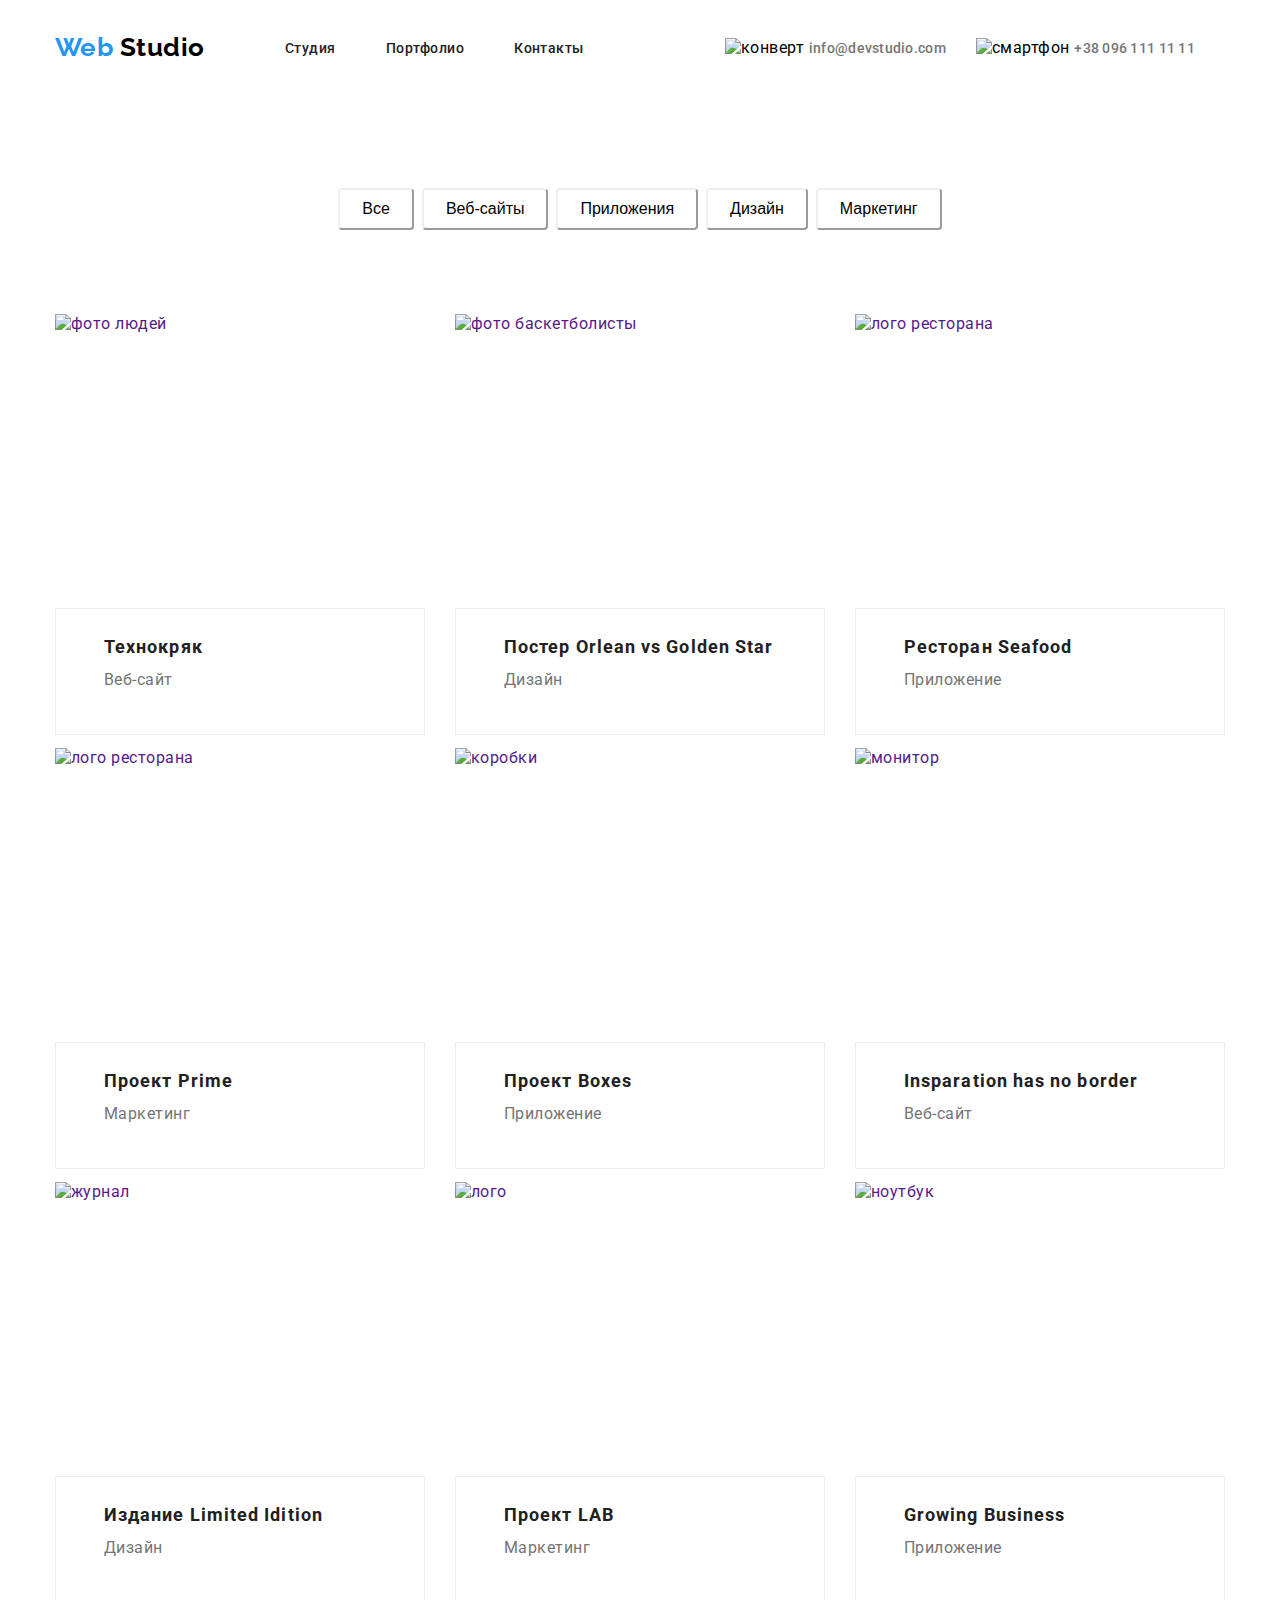
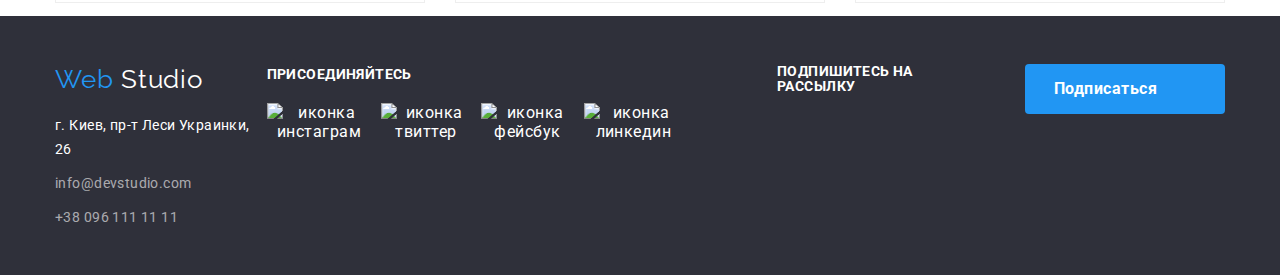
==== portfolio.html @ 6e3b0da5 "Добавлен img и линейный градиент в HERO" ====
<!DOCTYPE html>
<html lang="ru">
<head>
    <meta charset="UTF-8">
    <meta name="viewport" content="width=device-width, initial-scale=1.0">
    <title>WebStudio</title>
    <link rel="stylesheet" href="./CSS/normilize.css">
    <link rel="stylesheet" href="./CSS/style.css">
    <link href="https://fonts.googleapis.com/css2?family=Raleway:wght@700&family=Roboto:wght@400;500;700&display=swap" rel="stylesheet">
</head>
<body>

    <!--Шапка сайтa--> 
    <header class="header">
        <div class="container">
        <nav class="navigation">
            <a class="logo" href="index.html"  lang="en"><span class="logo-accent"> Web </span> Studio</a>
        <ul class="menu-nav">
            <li class="menu-nav-item"><a href="index.html" class="link">Студия</a></li>
            <li class="menu-nav-item"><a href="./portfolio.html" class="link">Портфолио</a></li>
            <li class="menu-nav-item"><a href="" class="link">Контакты</a></li>
        </ul>
        </nav>
        <div class="header-utilus">
       <ul class="auth-nav">
       <li><img src="./images/shapka/envelope.svg" alt="конверт">
           <a class="auth-nav-item"   href="mailto:info@devstudio.com" >info@devstudio.com</a>
        </li>
       <li><img src="./images/shapka/smartphone.svg" alt="смартфон">
           <a class="auth-nav-item" href="tel:+380961111111">+38 096 111 11 11</a>
        </li>
    </ul>
</div>
    </div>
    </header>

         <main>
    <!-- Портфолио -->
    
     <section> 
        <div class="container"> 
        <h1 hidden>Примеры работ</h1>
             <ul class="filter-list">
             <li class="filter-list-item"><button type="button" class="modal-btn">Все</button></li>
             <li class="filter-list-item"><button type="button" class="modal-btn">Веб-сайты</button></li>
             <li class="filter-list-item"><button type="button" class="modal-btn">Приложения</button></li>
             <li class="filter-list-item"><button type="button" class="modal-btn">Дизайн</button></li>
             <li class="filter-list-item"><button type="button" class="modal-btn">Маркетинг</button></li>
         </ul>
         </div>
    
     <div class="container">
                          <ul class="works-list">
                     <li class="works-item">
             <a class="works-link link" href="">
               <img class="works-img" 
               src="./images/projects/project_technokryak.jpg" 
               alt="фото людей" width="370" height="294">
               <!-- <a href="" aria-label="Ссылка на Технокряк">Технокряк</a> -->
               <div class="works-content"> 
               <h2 class="title">Технокряк</h2>
               <p class="text">Веб-сайт</p></div>
               <p class="portfolio-item-description" hidden> Технокряк это современная площадка распространения коронавируса. 
                   Компании используют эту платформу для цифрового шпионажа 
                   и атак на защищённые сервера конкурентов</p>
                </a>
           
           </li>
        
        <li class="works-item">
                <a class="works-link link" href="">
               <img class="works-img"  src="./images/projects/project_poster_neworlean.jpg" 
               alt="фото баскетболисты" width="370" height="294">
               <div class="works-content"> 
               <h2 class="title">Постер <span lang="en">Orlean vs Golden Star</span> </h2>
               <p class="text">Дизайн</p></div>
               <p class="portfolio-item-description" hidden>Lorem ipsum dolor sit, amet consectetur adipisicing elit. 
                   Quia laudantium ducimus aut adipisci, id explicabo quidem quod 
                   pariatur aperiam suscipit nostrum officia quis delectus recusandae, 
                   maiores laborum minima esse exercitationem.</p>
                </a>
         
            </li>
      
        
           <li class="works-item">
            <a class="works-link link" href="">
               <img class="works-img"  src="./images/projects/project_restourant_seafood.jpg" 
               alt="лого ресторана" width="370" height="294" >
               <div class="works-content"> 
               <h2 class="title">Ресторан <span lang="en">Seafood</span></h2>
               <p class="text">Приложение</p></div>
               <p class="portfolio-item-description" hidden>Lorem ipsum dolor sit, amet consectetur adipisicing elit. 
                Quia laudantium ducimus aut adipisci, id explicabo quidem quod 
                pariatur aperiam suscipit nostrum officia quis delectus recusandae, 
                maiores laborum minima esse exercitationem.</p>
            </a>
           </li>
        
           <li class="works-item">
            <a class="works-link link" href="">
                <img class="works-img"  src="./images/projects/project_prime.jpg" 
                alt="лого ресторана" width="370" height="294" >
                <div class="works-content"> 
                <h2 class="title">Проект <span lang="en">Prime</span> </h2>
                <p class="text">Маркетинг</p></div>
                <p class="portfolio-item-description" hidden>Lorem ipsum dolor sit, amet consectetur adipisicing elit. 
                    Quia laudantium ducimus aut adipisci, id explicabo quidem quod 
                    pariatur aperiam suscipit nostrum officia quis delectus recusandae, 
                    maiores laborum minima esse exercitationem.</p>
                </a>
           </li>
        
           <li class="works-item">
            <a class="works-link link" href="">
                <img class="works-img"  src="./images/projects/project_boxes.jpg" 
                alt="коробки" width="370" height="294" >
                <div class="works-content"> 
                <h2 class="title">Проект <span lang="en">Boxes</span></h2>
                <p class="text">Приложение</p></div>
                <p class="portfolio-item-description" hidden>Lorem ipsum dolor sit, amet consectetur adipisicing elit. 
                    Quia laudantium ducimus aut adipisci, id explicabo quidem quod 
                    pariatur aperiam suscipit nostrum officia quis delectus recusandae, 
                    maiores laborum minima esse exercitationem.</p>
                </a>
           </li>
       
           <li class="works-item">
            <a class="works-link link" href="">
                <img class="works-img" src="./images/projects/project_website_inspiration.jpg"
                 alt="монитор" width="370" height="294" >
                 <div class="works-content"> 
                <h2 class="title"> <span lang="en">Insparation has no border</span></h2>
                <p class="text">Веб-сайт</p></div>
                <p hidden>Lorem ipsum dolor sit, amet consectetur adipisicing elit. 
                    Quia laudantium ducimus aut adipisci, id explicabo quidem quod 
                    pariatur aperiam suscipit nostrum officia quis delectus recusandae, 
                    maiores laborum minima esse exercitationem.</p>
                </a>
           </li>
        
           <li class="works-item">
            <a class="works-link link" href="">
                <img class="works-img"  src="./images/projects/project_limited_edition.jpg" 
                alt="журнал" width="370" height="294" >
                <div class="works-content"> 
                <h2 class="title">Издание <span lang="en">Limited Idition</span></h2>
                <p class="text">Дизайн</p></div>
                <p class="portfolio-item-description" hidden>Lorem ipsum dolor sit, amet consectetur adipisicing elit. 
                    Quia laudantium ducimus aut adipisci, id explicabo quidem quod 
                    pariatur aperiam suscipit nostrum officia quis delectus recusandae, 
                    maiores laborum minima esse exercitationem.</p>
                </a>
           </li>
       
                   <li class="works-item"> 
            <a class="works-link link" href="">
            <img class="works-img" src="./images/projects/project_lab.jpg" 
            alt="лого" width="370" height="294" >
            <div class="works-content"> 
            <h2 class="title">Проект <span lang="en">LAB</span></h2>
            <p class="text">Маркетинг</p></div>
            <p class="portfolio-item-description" hidden>Lorem ipsum dolor sit, amet consectetur adipisicing elit. 
                Quia laudantium ducimus aut adipisci, id explicabo quidem quod 
                pariatur aperiam suscipit nostrum officia quis delectus recusandae, 
                maiores laborum minima esse exercitationem.</p>
            </a>
           </li>
        
           <li class="works-item">
            <a class="works-link link"  href="">
            <img class="works-img" src="./images/projects/project_growing_business.jpg" 
            alt="ноутбук" width="370" height="294" >
            <div class="works-content"> 
            <h2 class="title"> <span lang="en">Growing Business</span></h2>
            <p class="text">Приложение</p></div>
            <p class="portfolio-item-description" hidden>Lorem ipsum dolor sit, amet consectetur adipisicing elit. 
                Quia laudantium ducimus aut adipisci, id explicabo quidem quod 
                pariatur aperiam suscipit nostrum officia quis delectus recusandae, 
                maiores laborum minima esse exercitationem.</p>
                </a>
           </li>
        
        </ul> 
    </div>


</section>
        </main>
 <!-- Футер -->
 <footer class="footer">
    <div class="page-footer">
          <div class="container"> 
            <div class="address">
                <div class="logo-footer-address">
       <a class="logo-footer" href="index.html"  lang="en">
             <span class="logo-accent"> Web </span> <span class="logo-footer"></span>Studio</a>   </div>
                       
                 <address class="address-footer">
                     <ul class="contacts-list">
                         <li class="adress-footer-item"><a class="contacts-text" 
                             href="https://goo.gl/maps/NEmziegQe75sra5r5">г. Киев, пр-т Леси Украинки, 26</a> </li>
                         <li><a class="contacts-list-item" href="mailto:info@devstudio.com">info@devstudio.com</a></li>
                         <li><a class="contacts-list-item" href="tel:+380961111111">+38 096 111 11 11</a></li>
                     </ul>
                 </address>
               
             </div>
             <div class="social">
                
                 <b class="title-social-footer">ПРИСОЕДИНЯЙТЕСЬ</b>
            
              <ul class="social-footer-links-list">
                 <li class="social-footer-links-item">
                     <img src="./images/social/instagram1.svg" alt="иконка инстаграм" width="20" height="20">
                 <a class="social-links-item-link" href="" aria-label="Ссылка на инстаграм"></a>
             </li>
                 <li class="social-footer-links-item">
                 <img src="./images/social/twitter1.svg" alt="иконка твиттер" width="20" height="20">
                 <a class="social-links-item-link" href="" aria-label="Ссылка на твиттер"></a>
             </li>
                 <li class="social-footer-links-item">
                 <img src="./images/social/facebook1.svg" alt="иконка фейсбук" width="20" height="20">
                 <a class="social-links-item-link" href="" aria-label="Ссылка на фейсбук"></a></li>
                 <li class="social-footer-links-item">
                 <img src="./images/social/linkedin1.svg" alt="иконка линкедин" width="20" height="20">
                 <a class="social-links-item-link" href="" aria-label="Ссылка на линкедин"></a></li>
              </ul>  
             </div>
             <div class="subscribe"> 
                <b class="title-social-footer">ПОДПИШИТЕСЬ НА РАССЫЛКУ</b>  
                </div>  
             <div> 
                <a class="button-footer"> 
                <span class="icon-send"></span> 
                Подписаться 
              </a> 
          </div> 
          </div>
            </div>
    
       
   
            
              </div> 
          </div> 
   
        </footer> 


</body>
</html>
---- CSS/style.css ----
html {
    box-sizing: border-box;
  }
  
  
  *,
  *::before,
  *::after {
    box-sizing: inherit;
   
    }
    *{
        margin: 0;
        padding: 0;
    }

  .list{
    padding: 0px;
    margin: 0px;
    list-style: none;

    }
:root {
    --main-font: "Roboto", sans-serif;
    --primary-text-color:#757575;
    --primary-title-color:#212121;
    --accent-color:#2196F3;
    --primary-white-color: #ffffff;
    --main-black-color:#000000
    --secondary-white-color: #F5F4FA;
    --footer-background-color: #2F303A;
    --footer-link-color:rgba(255, 255, 255, 0.1);
}
    
   
body {
    background-color: var(--primary-white-color);
    color: #000000;
    font-family: "Roboto",sans-serif; 
    font-size: 16px;
    line-height: 1.19;
    letter-spacing: 0.03em;
   
}
/* img{ 
    display: block;
    max-width: 100px;
    height: auto;
}*/

a{
       text-decoration: none;
      
}

.container{
    width:1200px;
    padding-left: 15px;
    padding-right: 15px;
    margin-left: auto;
    margin-right: auto;
}

/* HEADER */
.header{
    padding-top: 32px;
    padding-bottom: 32px;
}

.header .container{
display: flex;
align-items: center;
justify-content: space-between;

}
.header-utilus{
display: flex;

}

.auth-nav {
    display: flex;
}

.auth-nav-item{
    margin-right: 30px;
}

.navigation{
    display: flex;
    align-items: center;
}
.logo{
    margin-right: 80px;
}
.menu-nav{
    display: flex;
}
.menu-nav::before{
   content: "";
}

.menu-nav-item:not(:last-child){
    margin-right: 50px;
}

ul {
    list-style-type: none;
    margin: 0;
}
.logo{
    color: #000000 ;
    font-family: "Raleway", sans-serif;
    font-weight: bold;
    font-size: 26px;
    line-height: 1.19;
    
}
.logo:hover{

    color: var(--accent-color);
}
.logo-accent{
    color: var(--accent-color);
}

.menu-nav .link {
    color: var(--primary-title-color);
    font-weight: 500;
    font-size: 14px;
    line-height: 1.2;
}

.menu-nav .link:hover, 
.menu-nav .link:focus {
    color: var(--accent-color)
}
.auth-nav-item {
    color: var(--primary-text-color);
    font-style: normal;
    font-weight: 500;
    font-size: 14px;
    line-height: 1.14;
    letter-spacing: 0.02em;
    }
    
.auth-nav-item:hover,
.auth-nav-item:focus {
    color: var(--accent-color);
    }
  
 .link {
    text-decoration: none;
 }


    /* Hero */

.hero-title {
    color: var(--primary-white-color) ;
    /* background: rgba(47, 48, 58, 0.8);  */
    font-weight: 900;
    font-size: 44px;
    line-height: 1.36;
    letter-spacing: 0.06em;
    text-transform: uppercase;
    text-align: center;
    margin-bottom: 30px;
    padding-top: 200px; 
    }

    .block-hero{
        width: 1600px;
        height: 600px;
        margin: auto;
        /* max-width: 1600px; */
        text-align: center;
        background-image: linear-gradient(
            to bottom,
            rgba(47, 48, 58, 0.8),
            rgba(47, 48, 58, 0.8)
        ),
            url("../images/Headerimg.jpg");
        background-size: cover;
     

    }
    

.button{ 
    color: var(--primary-title-color);
    font-weight: 500;
    font-size: 16px;
    line-height: 1.62px;
    align-items: center;
    text-align: center;
    letter-spacing: 0.06em;
    padding-bottom: 200px;
}
.service-btn{
    width: 200px;
    height: 50px;
    display:block;
    margin: auto;
    color: var(--primary-white-color);
    background-color: var(--accent-color);
    box-shadow: 0px 4px 4px rgba(0, 0, 0, 0.15);
    font-weight: bold;
    font-size: 16px;
    line-height: 1.87;
    align-items: center;
    border-radius: 4px;
    text-align: center;
    padding: 10px 32px;
    
    }
   
      
/* Section */
.section-title{
    font-size: 36px;
    line-height: 1.16;
    text-align: center;
    letter-spacing: 0.03em;
    color: #212121;
    text-align: center;
    padding-top: 94px;
    

}
/* Advantages */
.advantages-list{
    display: flex;
    margin-top: 294px;
    padding-top: 94px;
    padding-bottom: 94px;
}
.advantages-list .item{
width: 270px;
}
.advantages-item:not(:last-child){
margin-right: 30px;
}

.advantages-title{
    margin-bottom: 10px;
}
.advantages-list .advantages-title{
    color: var (--primary-title-color);
    font-family: Roboto;
    font-weight: bold;
    font-size: 14px;
    line-height: 1.14;
    text-transform: uppercase;

}
.advantages-picture{
    text-align: center;
    padding-top: 25px;
    margin-bottom: 30px;
    background: #F5F4FA;
    border-radius: 4px;
   
}
.advantages-list .advantages-text {
    color: var(--primary-text-color);
    font-family: Roboto;
    font-size: 14px;
    line-height: 1.7;
    
}
/* What-we-are-doing */
.section-title-item{
    color: var(--primary-white-color);
    background: rgba(47, 48, 58, 0.8);
    font-weight: 700;
    font-size: 14px;
    line-height: 1.14;
    text-align: center;
   }
 .section-title{
    margin-bottom: 50px;
}
 
.what-we-are-doing
.what-we-are-doing-list{
    text-align: center;
}

.what-we-are-doing-list{
    display: flex;
justify-content: center;
}

.what-we-are-doing-picture:not(:last-child){
    margin-right: 30px;
}

.what-we-are-doing-picture{
    width: 370px;
    
  }

/* Our Teams */
.our-team{
    background: #F5F4FA;
    
    
}
.title-team-name {
    color: var(--primary-title-color);
    font-weight: 500;
    font-size: 16px;
    line-height: 1.18;
    text-align: center;
    margin-top: 30px;
}

.title-team-item{
    color: var(--primary-text-color);
    font-size: 16px;
    line-height: 1.18;
    text-align: center;
    margin-top: 10px;
    margin-bottom: 10px;
}
.our-team-list{
    display: flex;
    
    
}
.our-team-item{
    width:270px;
}
.our-team-item:not(:last-child){
margin-right: 30px;
}


.social-links-list{
    display: flex;
    justify-content: center;
    padding-bottom: 24px;
}

.social-links-item:not(:last-child){
margin-right: 10px;
}

.social-links-item{
    display: block;
    width: 44px;
    height: 44px;
    box-shadow: 0px 2px 1px rgba(0, 0, 0, 0.2), 0px 1px 1px rgba(0, 0, 0, 0.14), 0px 1px 3px rgba(0, 0, 0, 0.12);
    border-radius: 0px 0px 4px 4px;
    justify-content: center;
    padding: 12px;
}

.social-links-list:hover
.social-links-item:focus{
    color: var(--primary-white-color);
    background-color: var(--accent-color);
}



/* Постоянные клиенты */
.clients{ 
    padding-bottom: 94px; 
}

.clients-list{
    display: flex;
    justify-content: center;
    align-items: center;
   
    
}

.clients .section-title{ 
    padding-top: 94px;
   
}
.clients-item{
    display: block;
    width: 170px;
    height: 90px;
    box-sizing: border-box;
    border-radius: 4px;
    border: 1px solid #AFB1B8;
    box-sizing: border-box;
    border-radius: 4px;
    text-align: center;
    align-items: center;
    padding-top: 19px;
 
    
}
.clients-item:not(:last-child){
    margin-right: 30px;
}

    
/* Logo footer */
.logo-footer{
     color: var(--primary-white-color);
    font-family: "Raleway", sans-serif;
    font-size: 26px;
    line-height: 1.19;
    letter-spacing: 0.03em;
    
}
.logo-footer:hover{
    color: var(--accent-color);
}
.logo-footer-address{
    display: block;
    margin-bottom: 20px;
}

/* Address footer */
.footer{
  
    background-color:var(--footer-background-color);
}

   .page-footer .container{
    display: flex;
    padding-top: 48px;
    padding-bottom: 45px;
   
}
   .address-footer {
    display: block;
    font-style: normal;
    justify-content: space-between;
    align-items: baseline;
   
   }


.contacts-text {
   
    color: var(--primary-white-color);
    font-style: normal;
    font-size: 14px;
    line-height: 1.71;
    letter-spacing: 0.03em;
    margin-right: 84px;
    margin-top: 20px;
    align-items: baseline;
}
.contacts-list-item{
    display: flex;
    color: rgba(255, 255, 255, 0.6);
     font-style: normal;
    font-size: 14px;
    line-height: 1.71;
    letter-spacing: 0.03em;
    margin-top: 10px;
}
.contacts-list-item:hover,
.contacts-list-item:focus{
    color: var(--accent-color);
}

.social{
    display: block;
  align-items: baseline;
   
}
.title-social-footer {
  
    color: var(--primary-white-color);
    background-color:var(--footer-background-color);
    font-size: 14px;
    line-height: 1.14;
    letter-spacing: 0.03em;
    text-transform: uppercase;
    margin-bottom: 20px;
  
    text-align: center;
   
}
.social-footer-links-list .social-footer-links-item {
color: var(--primary-white-color);
}

.social-footer-links-item:hover,
.social-footer-links-item:focus{
color: var(--primary-white-color);
background-color: var(--accent-color);
}

.social-footer-links-list{
display: flex;
justify-content: space-around;
margin-top: 20px;
text-align: center;
margin-right: 94px;
}
.social-footer-links-item{
    text-align: center;
    
    
}
.social-footer-links-item:not(:last-child){
    margin-right: 10px;

}

    .subscribe{ 
        display: block; 
        color: var(--primary-white-color); 
        background-color:var(--footer-background-color); 
        font-size: 14px; 
        line-height: 1.14; 
        letter-spacing: 0.03em; 
        margin-right: 94px;
    } 
     
     .button-footer{ 
        display: inline-flex; 
        padding-left: 29px; 
        font-weight: bold; 
        background-color: var(--accent-color); 
        color: var(--primary-white-color); 
        text-decoration: none; 
        border-radius: 4px; 
        width: 200px; 
        height: 50px; 
        align-items: center; 
        text-align: center; 
        /* background-image: знак телеграмм ; */
        background-position: right 28px center;
    
     } 
    
    .button-footer:hover 
     .button-footer:focus 
    
     
     .button-footer > .icon-send { 
         width: 24px; 
         height: 24px; 
         margin-right: 10px; 
         background-color:red;
         background-image: url("../images/footer/iconsend.svg");
    
     } 

/* Портфолио */
  
 
 .modal-btn:hover,
 .modal-btn:focus{
     color: var(--primary-white-color);
     background-color: var(--accent-color);
     }

.filter-list{
    display:flex;
    justify-content: center;
    margin-top: 93px;
    margin-bottom: 34px;

   }
   .filter-list-item:not(:last-child) {
    margin-right: 8px;
   
      }

   .modal-btn{
    padding: 6px 22px;
    border-radius: 4px;
    border-color: var(--button-background-color);
    font-weight: 500;
    font-size: 16px;
    cursor: pointer;
    line-height: 1.6;
    background-color: var(--button-background-color);
    margin-bottom: 50px;
   }


   .container{
       width: 1200px;
       padding-left: 15px;
       padding-right: 15px;
       margin-left: auto;
       margin-right: auto;
      
   }
   .works-content{ 
    padding-top: 20px; 
    padding-left: 24px; 
    padding-bottom: 20px; 
    padding-right: 24px; 
    border: 1px solid #eeeeee; 
} 

   .works-list{
       display: flex;
       flex-wrap: wrap;
       /* align-items: stretch; */
       /* justify-content: space-between; */
   }
  
 .works-item{ 
    /* border: 1px solid; */
    width: calc((100% - 30px * 2) / 3);
      margin-right: 30px;       
     margin-bottom: 30px;   
    
 }
.works-item:nth-child(3n){
    margin-right: 0px;
}

/* .works-item:nth-last-child(-n+3){ 
    
    margin-right:0px; */
  .works-img{ 
     display: block;
     width: 370px;
height: 294px;
 }

.works-link {
    display: block;
    width: 370px;
    height: 404px;
    text-decoration: none;
    font-style: normal;
    
}
.title {
    color: var(--primary-title-color);
    font-weight: bold;
    font-size: 18px;
    line-height: 2.0;
    letter-spacing: 0.06em;
    font-style: normal;
    font-weight: bold;
    margin-left: 24px;
}

.text {
    font-style: normal;
    font-weight: normal;
    font-size: 16px;
    line-height: 1.87;
    letter-spacing: 0.03em;
    color: var(--primary-text-color);
    margin-bottom: 20px;
    margin-left: 24px;
}




/* .card-content .title .text{ 
    background: #FFFFFF;
border: 1px solid #EEEEEE;
box-sizing: border-box;
padding-left: 24px;
padding-right: 24px;
padding-top: 20px;
padding-bottom: 20px;*/





/* цвета web color: #2196F3; studio #000000;*/
/* цвет основного текста #000000 */
/* эффективные решения,  цвет color: #FFFFFF; */
/* заказать услугу background: #2196F3; */
/* особенности цвет color: #212121; */
/* телефон, преимущества цвет color: #757575; */
/* заголовки цвет color: #212121; */
/* вторчный фон наша команда background: #F5F4FA; */
/* подвал цвет background: #2F303A; */
/* Roboto 400 500 700  Raleway 700*/
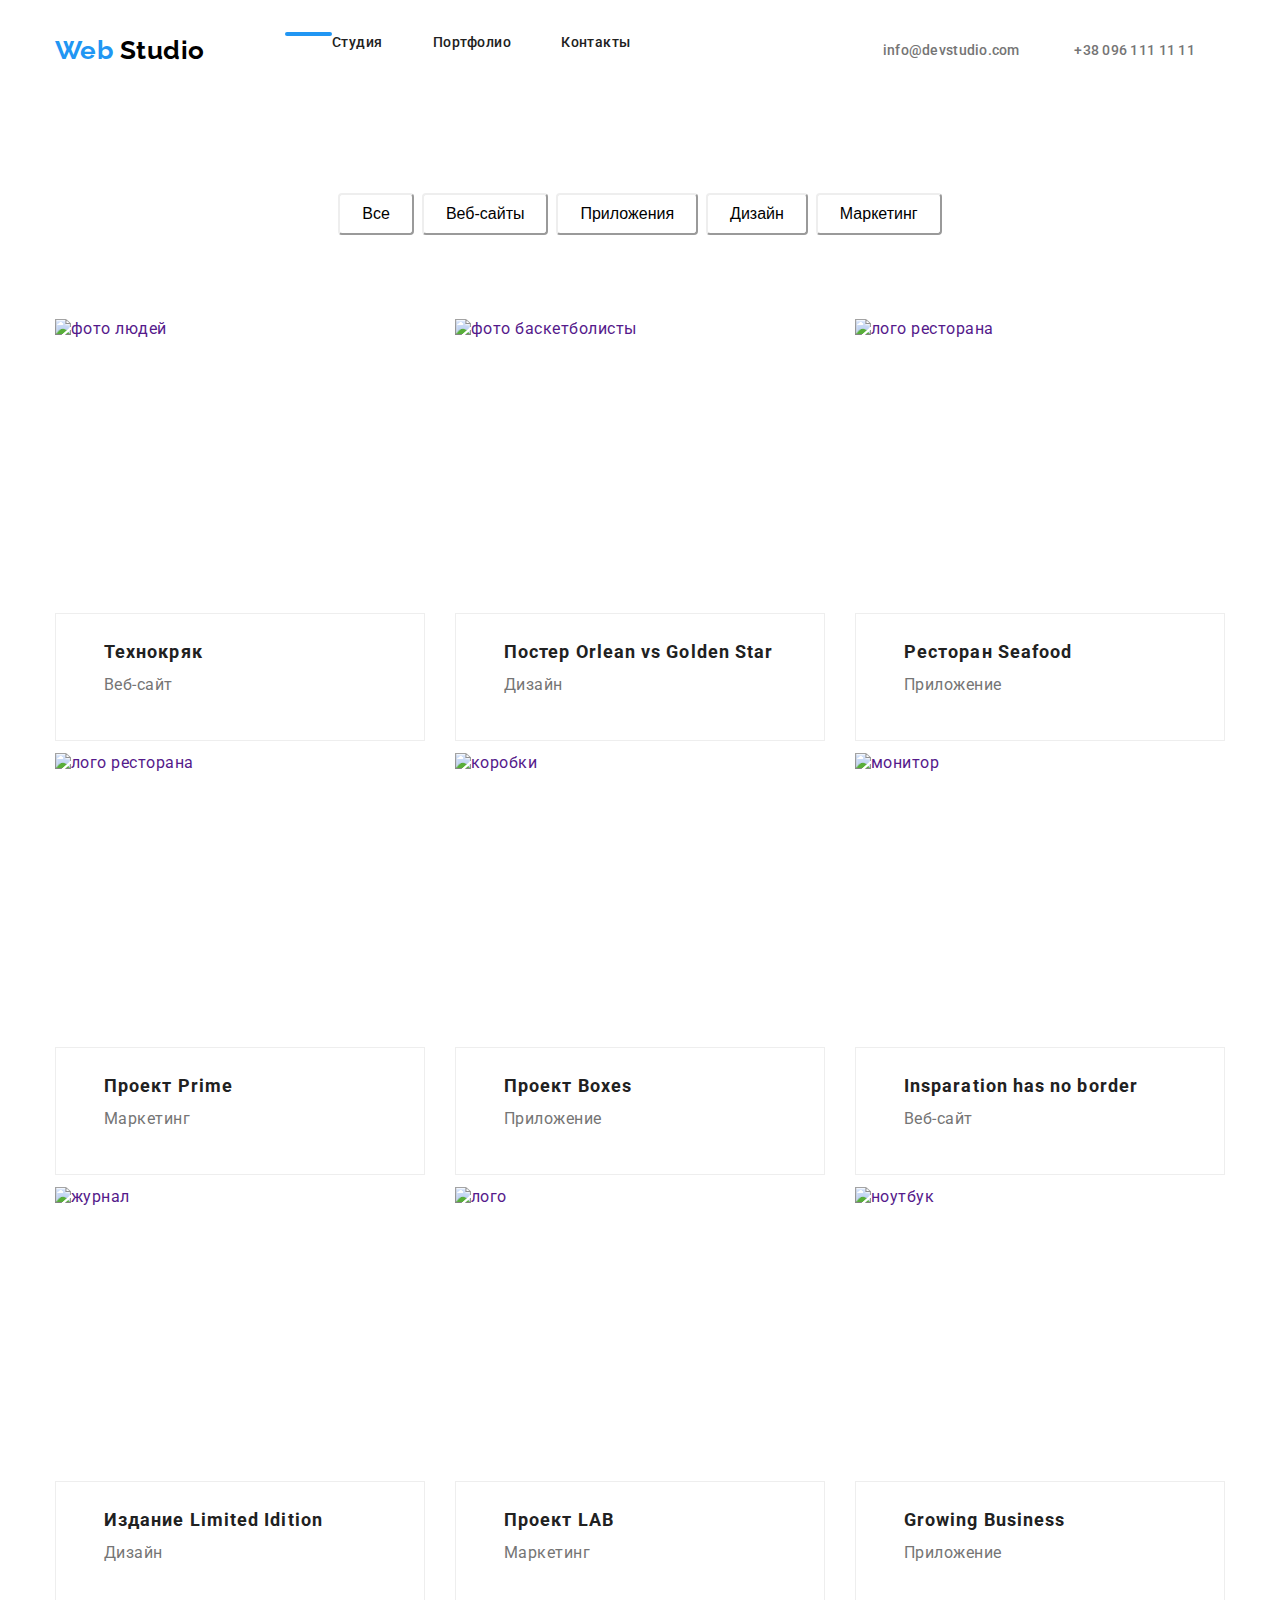
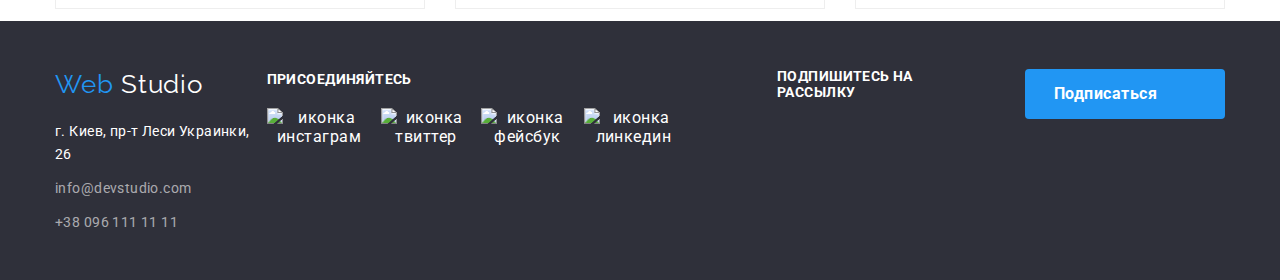
==== commit dbbf5f0d: "Добавлена кнопка в футтере Подписаться" ====
--- a/portfolio.html
+++ b/portfolio.html
@@ -23,10 +23,21 @@
         </nav>
         <div class="header-utilus">
        <ul class="auth-nav">
-       <li><img src="./images/shapka/envelope.svg" alt="конверт">
+        <li>
+            <svg class="auth-nav-icon1">
+               <use href="./images/sprite.svg#icon-envelope">
+
+               </use>
+           </svg> 
+            
            <a class="auth-nav-item"   href="mailto:info@devstudio.com" >info@devstudio.com</a>
         </li>
-       <li><img src="./images/shapka/smartphone.svg" alt="смартфон">
+       <li>
+        <svg class="auth-nav-icon2">
+            <use href="./images/sprite.svg#icon-smartphone">
+
+            </use>
+        </svg> 
            <a class="auth-nav-item" href="tel:+380961111111">+38 096 111 11 11</a>
         </li>
     </ul>
@@ -232,18 +243,17 @@
                 </div>  
              <div> 
                 <a class="button-footer"> 
-                <span class="icon-send"></span> 
-                Подписаться 
-              </a> 
+                    <!-- <span class="icon-send"></span>  -->
+                    Подписаться 
+                   <svg width="24" height="24" class="icon-send">
+                       <use href="./images/sprite.svg#icon-iconsend">
+    
+                       </use>
+                   </svg>
+                  </a> 
           </div> 
           </div>
             </div>
-    
-       
-   
-            
-              </div> 
-          </div> 
    
         </footer> 
 
--- a/CSS/style.css
+++ b/CSS/style.css
@@ -80,11 +80,24 @@
 
 .auth-nav {
     display: flex;
+   
 }
 
 .auth-nav-item{
     margin-right: 30px;
 }
+.auth-nav-icon1{
+    width: 16px;
+    height: 11.2px;
+    margin-right: 2px;
+}
+.auth-nav-icon2{
+width: 10px;
+height: 14.94px;
+margin-right: 10px;
+}
+
+
 
 .navigation{
     display: flex;
@@ -97,7 +110,14 @@
     display: flex;
 }
 .menu-nav::before{
-   content: "";
+    width: 47px;
+    height: 4px;
+    background:var(--accent-color);
+    border-radius: 2px;
+    content: "";
+   margin-bottom: 32px;
+  
+   
 }
 
 .menu-nav-item:not(:last-child){
@@ -170,20 +190,16 @@
     }
 
     .block-hero{
-        width: 1600px;
-        height: 600px;
-        margin: auto;
-        /* max-width: 1600px; */
-        text-align: center;
-        background-image: linear-gradient(
-            to bottom,
-            rgba(47, 48, 58, 0.8),
-            rgba(47, 48, 58, 0.8)
-        ),
-            url("../images/Headerimg.jpg");
-        background-size: cover;
+    height: 600px;
+    text-align: center;
+    background-image: linear-gradient(
+    to bottom,
+    rgba(47, 48, 58, 0.8),
+    rgba(47, 48, 58, 0.8)
+    ),
+    url("../images/Headerimg.jpg");
+    
      
-
     }
     
 
@@ -231,7 +247,6 @@
 /* Advantages */
 .advantages-list{
     display: flex;
-    margin-top: 294px;
     padding-top: 94px;
     padding-bottom: 94px;
 }
@@ -240,6 +255,13 @@
 }
 .advantages-item:not(:last-child){
 margin-right: 30px;
+}
+
+.advantages-item-svg{
+width: 70px;
+height: 70px;
+margin-bottom:25px ;
+
 }
 
 .advantages-title{
@@ -331,6 +353,9 @@
 }
 .our-team-item{
     width:270px;
+    background-color: white;
+    border-radius: 0px 0px 4px 4px;
+    margin-bottom: 94px;
 }
 .our-team-item:not(:last-child){
 margin-right: 30px;
@@ -339,30 +364,49 @@
 
 .social-links-list{
     display: flex;
+    max-width: 206px;
+    margin-right: auto;
+    margin-left: auto;
+    margin-top: 16px;
+    margin-bottom: 24px;
     justify-content: center;
-    padding-bottom: 24px;
-}
-
-.social-links-item:not(:last-child){
+    
+}
+
+.social-list-item:not(:last-child){
 margin-right: 10px;
 }
 
 .social-links-item{
-    display: block;
+    display: flex;
+    justify-content: center;
+    padding: 12px;
+    
+}
+
+.social-links-item-link:hover
+.social-links-list:focus{
+    color: var(--primary-white-color);
+    background-color: var(--accent-color);
+} 
+ .social-links-item:hover .social-links-item-svg,
+ .social-links-item:focus .social-links-item-svg{
+  background-color:var(--accent-color) ;
+} 
+
+
+.social-links-item{
     width: 44px;
     height: 44px;
-    box-shadow: 0px 2px 1px rgba(0, 0, 0, 0.2), 0px 1px 1px rgba(0, 0, 0, 0.14), 0px 1px 3px rgba(0, 0, 0, 0.12);
-    border-radius: 0px 0px 4px 4px;
-    justify-content: center;
-    padding: 12px;
-}
-
-.social-links-list:hover
-.social-links-item:focus{
-    color: var(--primary-white-color);
-    background-color: var(--accent-color);
-}
-
+    border-radius: 50%;
+
+}
+
+.social-links-item-svg{
+    width: 20px;
+    height: 20px; 
+    
+}
 
 
 /* Постоянные клиенты */
@@ -374,9 +418,9 @@
     display: flex;
     justify-content: center;
     align-items: center;
-   
-    
-}
+}
+
+
 
 .clients .section-title{ 
     padding-top: 94px;
@@ -400,8 +444,45 @@
 .clients-item:not(:last-child){
     margin-right: 30px;
 }
-
-    
+.clients-list:hover{
+    color: var(--accent-color);
+}
+
+.clients-item:hover{
+fill: var(--accent-color);
+
+}
+
+.clients-item-svg1{
+    width: 44.27px;
+    height: 49.23px; 
+}
+.clients-item-svg2{
+    width: 40px;
+    height: 52px;
+}
+
+.clients-item-svg3{
+    width: 41px;
+    height: 42.6px;
+}
+.clients-item-svg4{
+    width: 76.66px;
+    height: 42.02px;
+}
+ .clients-item-svg5{
+    width: 59px;
+    height: 47px;
+}
+.clients-item-svg6{
+    width: 88.48px;
+    height: 45.44px;
+}
+                            
+
+
+
+
 /* Logo footer */
 .logo-footer{
      color: var(--primary-white-color);
@@ -467,7 +548,7 @@
 
 .social{
     display: block;
-  align-items: baseline;
+    align-items: baseline;
    
 }
 .title-social-footer {
@@ -479,8 +560,7 @@
     letter-spacing: 0.03em;
     text-transform: uppercase;
     margin-bottom: 20px;
-  
-    text-align: center;
+      text-align: center;
    
 }
 .social-footer-links-list .social-footer-links-item {
@@ -532,23 +612,15 @@
         height: 50px; 
         align-items: center; 
         text-align: center; 
-        /* background-image: знак телеграмм ; */
-        background-position: right 28px center;
     
      } 
     
-    .button-footer:hover 
-     .button-footer:focus 
-    
-     
-     .button-footer > .icon-send { 
-         width: 24px; 
-         height: 24px; 
-         margin-right: 10px; 
-         background-color:red;
-         background-image: url("../images/footer/iconsend.svg");
-    
+          
+     .button-footer .icon-send-svg { 
+        margin-left: 10px; 
+        background-position: 50% 50%;
      } 
+    
 
 /* Портфолио */
   
@@ -624,7 +696,7 @@
   .works-img{ 
      display: block;
      width: 370px;
-height: 294px;
+    height: 294px;
  }
 
 .works-link {
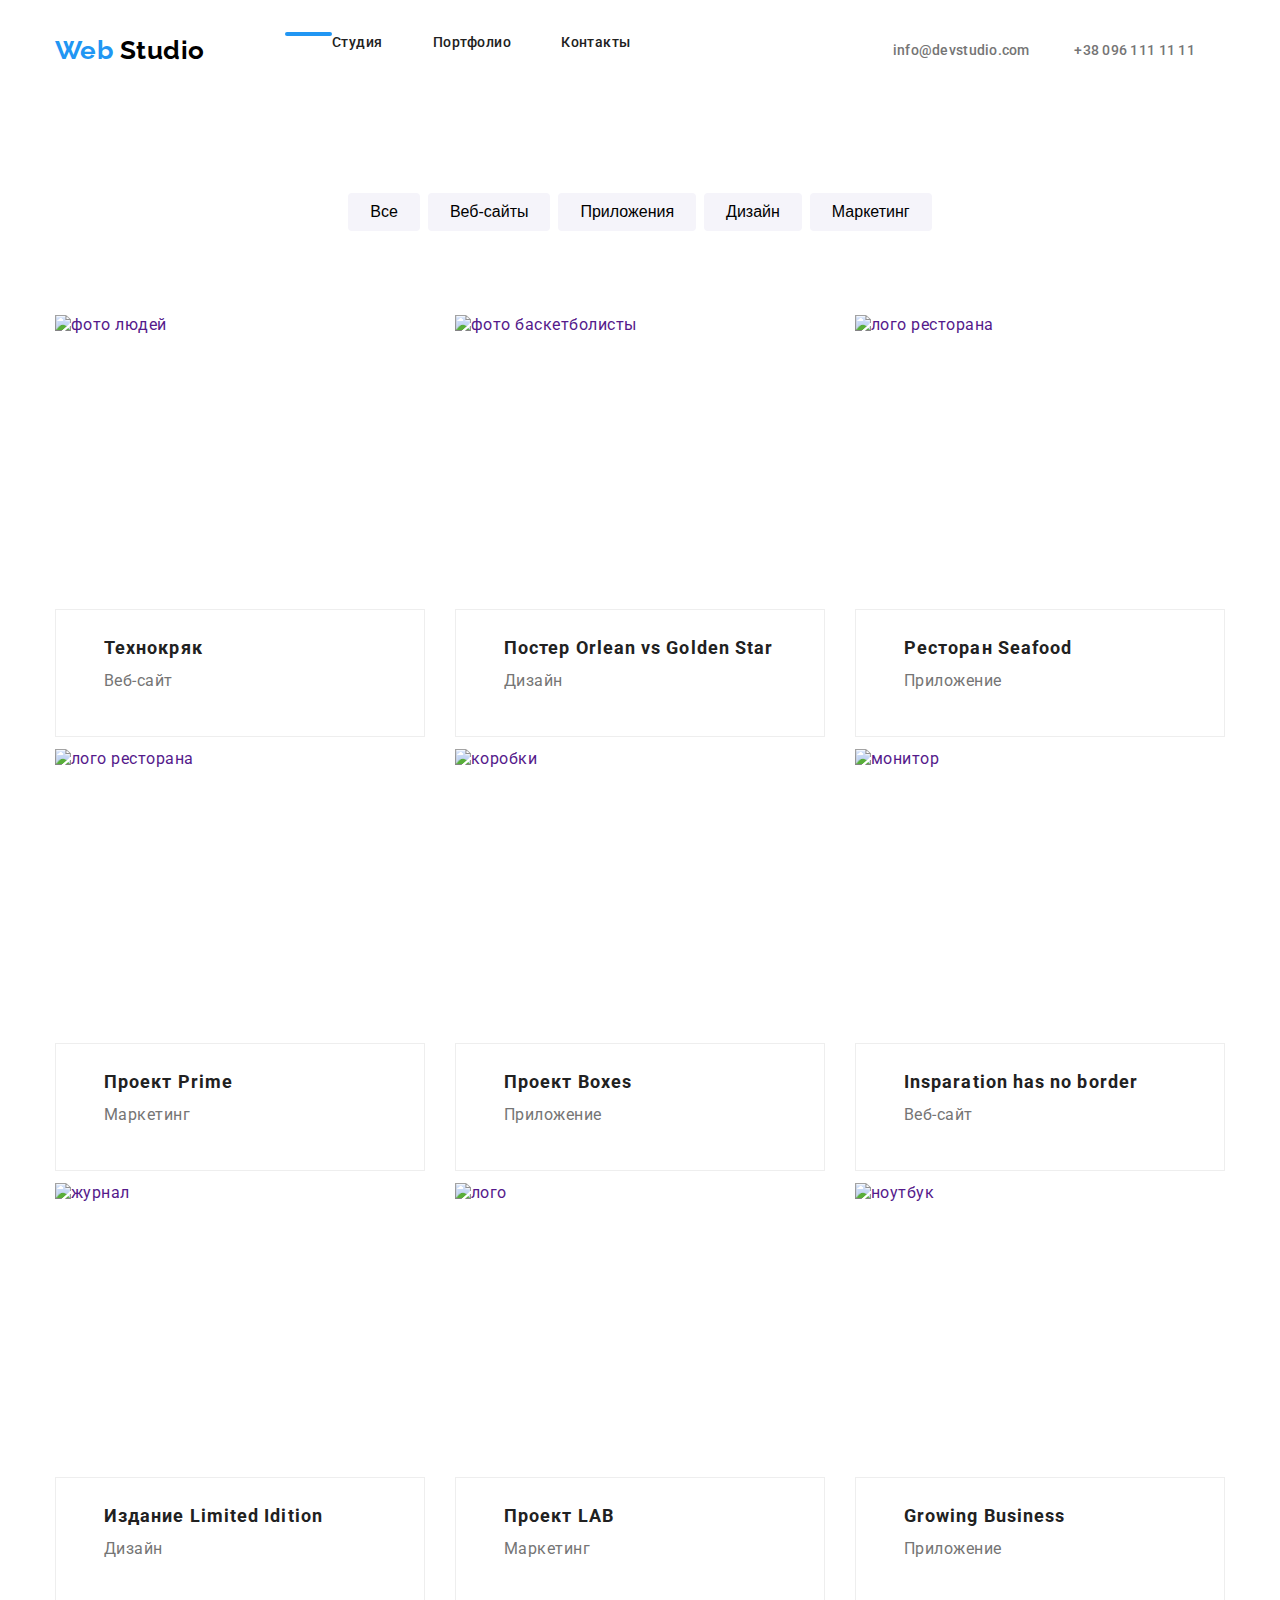
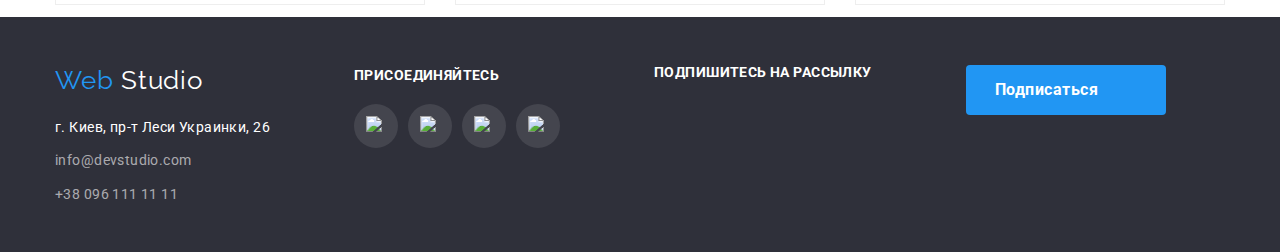
==== commit a83d95f5: "Добавлена подсветка на social в футтере" ====
--- a/portfolio.html
+++ b/portfolio.html
@@ -22,26 +22,22 @@
         </ul>
         </nav>
         <div class="header-utilus">
-       <ul class="auth-nav">
-        <li>
-            <svg class="auth-nav-icon1">
-               <use href="./images/sprite.svg#icon-envelope">
-
-               </use>
-           </svg> 
-            
-           <a class="auth-nav-item"   href="mailto:info@devstudio.com" >info@devstudio.com</a>
-        </li>
-       <li>
-        <svg class="auth-nav-icon2">
-            <use href="./images/sprite.svg#icon-smartphone">
-
-            </use>
-        </svg> 
-           <a class="auth-nav-item" href="tel:+380961111111">+38 096 111 11 11</a>
-        </li>
-    </ul>
-</div>
+            <ul class="auth-nav">
+            <li class="auth-nav-icon">
+                 <svg class="auth-nav-icon link" width="16" height="11.2">
+                    <use href="./images/sprite.svg#icon-envelope"> </use> 
+                </svg> 
+                 
+                <a class="auth-nav-item"   href="mailto:info@devstudio.com" >info@devstudio.com</a>
+             </li>
+            <li class="auth-nav-icon">
+             <svg class="auth-nav-icon link" width="10" height="14.94">
+                 <use href="./images/sprite.svg#icon-smartphone"> </use>
+             </svg> 
+                <a class="auth-nav-item" href="tel:+380961111111">+38 096 111 11 11</a>
+             </li>
+         </ul>
+     </div>
     </div>
     </header>
 
--- a/CSS/style.css
+++ b/CSS/style.css
@@ -42,11 +42,11 @@
     letter-spacing: 0.03em;
    
 }
-/* img{ 
+ /* img{ 
     display: block;
     max-width: 100px;
     height: auto;
-}*/
+} */
 
 a{
        text-decoration: none;
@@ -79,24 +79,16 @@
 }
 
 .auth-nav {
-    display: flex;
-   
-}
+    display: flex;  
+}
+
 
 .auth-nav-item{
     margin-right: 30px;
 }
-.auth-nav-icon1{
-    width: 16px;
-    height: 11.2px;
-    margin-right: 2px;
-}
-.auth-nav-icon2{
-width: 10px;
-height: 14.94px;
-margin-right: 10px;
-}
-
+.auth-nav-item:hover{
+    color: var(--accent-color);
+}
 
 
 .navigation{
@@ -117,7 +109,6 @@
     content: "";
    margin-bottom: 32px;
   
-   
 }
 
 .menu-nav-item:not(:last-child){
@@ -172,6 +163,9 @@
  .link {
     text-decoration: none;
  }
+.auth-nav-icon:hover{
+    color: var(--accent-color);
+}
 
 
     /* Hero */
@@ -373,7 +367,7 @@
     
 }
 
-.social-list-item:not(:last-child){
+.social-links-item:not(:last-child){
 margin-right: 10px;
 }
 
@@ -384,11 +378,14 @@
     
 }
 
-.social-links-item-link:hover
+
+
+
+/* .social-links-item-link:hover
 .social-links-list:focus{
     color: var(--primary-white-color);
     background-color: var(--accent-color);
-} 
+}  */
  .social-links-item:hover .social-links-item-svg,
  .social-links-item:focus .social-links-item-svg{
   background-color:var(--accent-color) ;
@@ -399,6 +396,7 @@
     width: 44px;
     height: 44px;
     border-radius: 50%;
+    background-color:var(--primary-white-color) ;   
 
 }
 
@@ -426,7 +424,7 @@
     padding-top: 94px;
    
 }
-.clients-item{
+.clients-logo-link{
     display: block;
     width: 170px;
     height: 90px;
@@ -438,20 +436,20 @@
     text-align: center;
     align-items: center;
     padding-top: 19px;
- 
-    
+}
+
+.clients-logo-link:hover{
+ color: var(--accent-color);
+
 }
 .clients-item:not(:last-child){
     margin-right: 30px;
 }
-.clients-list:hover{
+/* .clients-item:hover{
     color: var(--accent-color);
-}
-
-.clients-item:hover{
-fill: var(--accent-color);
-
-}
+} */
+
+
 
 .clients-item-svg1{
     width: 44.27px;
@@ -479,7 +477,6 @@
     height: 45.44px;
 }
                             
-
 
 
 
@@ -582,13 +579,22 @@
 }
 .social-footer-links-item{
     text-align: center;
-    
-    
+    width: 44px;
+    height: 44px;
+    border-radius: 50%;
+    background-size: 22px, contain;
+    background-position: center;
+    display: flex;
+    justify-content: center;
+    align-items: center;
+    background-color: rgba(255, 255, 255, 0.1);
+    cursor: pointer;
 }
 .social-footer-links-item:not(:last-child){
     margin-right: 10px;
 
 }
+
 
     .subscribe{ 
         display: block; 
@@ -646,12 +652,13 @@
    .modal-btn{
     padding: 6px 22px;
     border-radius: 4px;
+    border: none;
     border-color: var(--button-background-color);
     font-weight: 500;
     font-size: 16px;
     cursor: pointer;
     line-height: 1.6;
-    background-color: var(--button-background-color);
+    background-color: #F5F4FA;;
     margin-bottom: 50px;
    }
 
@@ -680,19 +687,17 @@
    }
   
  .works-item{ 
-    /* border: 1px solid; */
+    /* border: 1px solid;  */
     width: calc((100% - 30px * 2) / 3);
-      margin-right: 30px;       
-     margin-bottom: 30px;   
+    margin-right: 30px;       
+    margin-bottom: 30px;   
     
  }
 .works-item:nth-child(3n){
     margin-right: 0px;
 }
 
-/* .works-item:nth-last-child(-n+3){ 
-    
-    margin-right:0px; */
+
   .works-img{ 
      display: block;
      width: 370px;
@@ -706,6 +711,10 @@
     text-decoration: none;
     font-style: normal;
     
+}
+.works-link:hover{
+color: var(--primary-text-color);
+
 }
 .title {
     color: var(--primary-title-color);
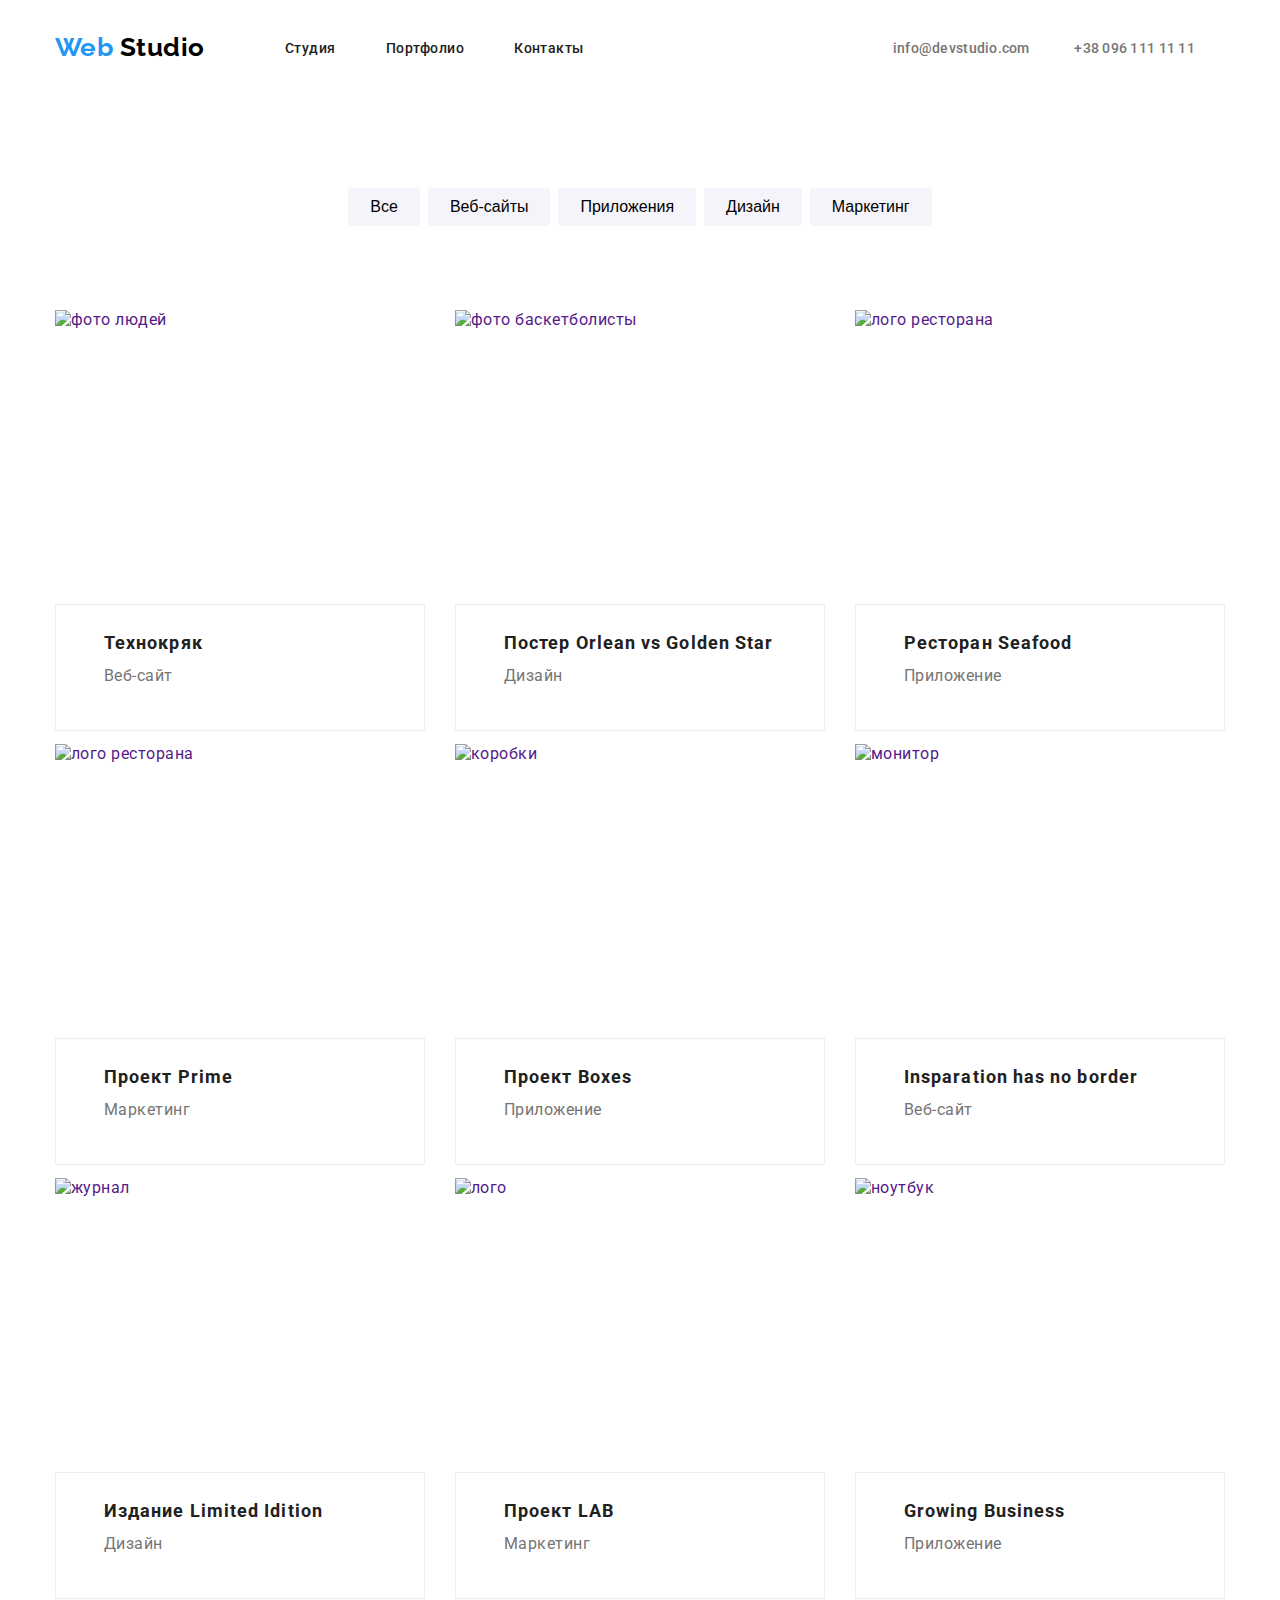
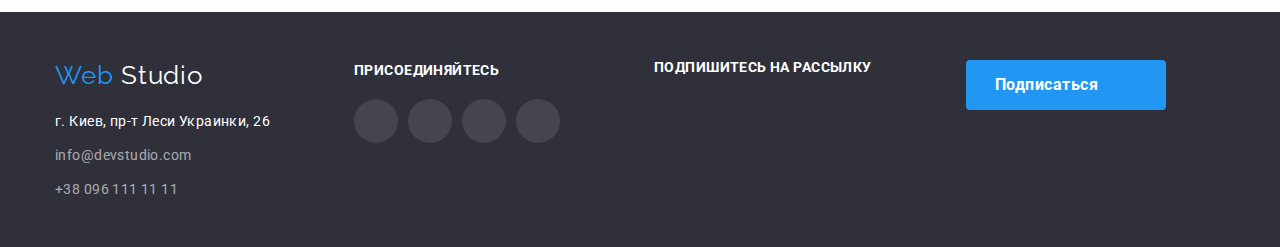
==== commit 07c5fed1: "Добавлены тени в Наша команда" ====
--- a/portfolio.html
+++ b/portfolio.html
@@ -215,43 +215,57 @@
              </div>
              <div class="social">
                 
-                 <b class="title-social-footer">ПРИСОЕДИНЯЙТЕСЬ</b>
+                <b class="title-social-footer">ПРИСОЕДИНЯЙТЕСЬ</b>
             
-              <ul class="social-footer-links-list">
-                 <li class="social-footer-links-item">
-                     <img src="./images/social/instagram1.svg" alt="иконка инстаграм" width="20" height="20">
-                 <a class="social-links-item-link" href="" aria-label="Ссылка на инстаграм"></a>
-             </li>
-                 <li class="social-footer-links-item">
-                 <img src="./images/social/twitter1.svg" alt="иконка твиттер" width="20" height="20">
-                 <a class="social-links-item-link" href="" aria-label="Ссылка на твиттер"></a>
-             </li>
-                 <li class="social-footer-links-item">
-                 <img src="./images/social/facebook1.svg" alt="иконка фейсбук" width="20" height="20">
-                 <a class="social-links-item-link" href="" aria-label="Ссылка на фейсбук"></a></li>
-                 <li class="social-footer-links-item">
-                 <img src="./images/social/linkedin1.svg" alt="иконка линкедин" width="20" height="20">
-                 <a class="social-links-item-link" href="" aria-label="Ссылка на линкедин"></a></li>
-              </ul>  
-             </div>
-             <div class="subscribe"> 
-                <b class="title-social-footer">ПОДПИШИТЕСЬ НА РАССЫЛКУ</b>  
-                </div>  
-             <div> 
-                <a class="button-footer"> 
-                    <!-- <span class="icon-send"></span>  -->
-                    Подписаться 
-                   <svg width="24" height="24" class="icon-send">
-                       <use href="./images/sprite.svg#icon-iconsend">
-    
-                       </use>
-                   </svg>
-                  </a> 
-          </div> 
-          </div>
+                <ul class="social-footer-links-list">
+                   <li class="social-footer-links-item">
+                      <svg class="social-links-item-svg">
+                          <use href="./images/sprite.svg#icon-instagram1">
+                          </use>
+                      </svg>
+                   <a class="social-links-item-link" href="" aria-label="Ссылка на инстаграм"></a>
+               </li>
+                   <li class="social-footer-links-item">
+                      <svg class="social-links-item-svg">
+                          <use href="./images/sprite.svg#icon-twitter1">
+                          </use>
+                      </svg>
+                   <a class="social-links-item-link" href="" aria-label="Ссылка на твиттер"></a>
+               </li>
+                   <li class="social-footer-links-item">
+                      <svg class="social-links-item-svg">
+                          <use href="./images/sprite.svg#icon-facebook1">
+                          </use>
+                      </svg>
+                   <a class="social-links-item-link" href="" aria-label="Ссылка на фейсбук"></a></li>
+                   <li class="social-footer-links-item">
+                      <svg class="social-links-item-svg">
+                          <use href="./images/sprite.svg#icon-linkedin1">
+                          </use>
+                      </svg>
+                   <a class="social-links-item-link" href="" aria-label="Ссылка на линкедин"></a></li>
+                </ul>  
+               </div>
+               <div class="subscribe"> 
+                  <b class="title-social-footer">ПОДПИШИТЕСЬ НА РАССЫЛКУ</b>  
+                  </div>  
+               <div> 
+                  <a class="button-footer"> 
+                  <!-- <span class="icon-send"></span>  -->
+                  Подписаться 
+                 <svg width="24" height="24" class="icon-send-svg">
+                     <use href="./images/sprite.svg#icon-iconsend">
+  
+                     </use>
+                 </svg>
+                </a> 
+            </div> 
             </div>
-   
-        </footer> 
+              </div>      
+                
+            
+          </footer> 
+          
 
 
 </body>
--- a/CSS/style.css
+++ b/CSS/style.css
@@ -101,7 +101,7 @@
 .menu-nav{
     display: flex;
 }
-.menu-nav::before{
+/* .menu-nav::before{
     width: 47px;
     height: 4px;
     background:var(--accent-color);
@@ -109,7 +109,7 @@
     content: "";
    margin-bottom: 32px;
   
-}
+} */
 
 .menu-nav-item:not(:last-child){
     margin-right: 50px;
@@ -350,11 +350,16 @@
     background-color: white;
     border-radius: 0px 0px 4px 4px;
     margin-bottom: 94px;
+    background: var(--primary-white-color);
+    box-shadow: 0px 2px 1px rgba(0, 0, 0, 0.2), 0px 1px 1px rgba(0, 0, 0, 0.14), 0px 1px 3px rgba(0, 0, 0, 0.12);
+    border-radius: 0px 0px 4px 4px;
+    padding-bottom: 21px;
 }
 .our-team-item:not(:last-child){
 margin-right: 30px;
 }
 
+/* Social Team */
 
 .social-links-list{
     display: flex;
@@ -371,41 +376,71 @@
 margin-right: 10px;
 }
 
-.social-links-item{
-    display: flex;
-    justify-content: center;
-    padding: 12px;
-    
-}
-
-
-
-
-/* .social-links-item-link:hover
-.social-links-list:focus{
-    color: var(--primary-white-color);
-    background-color: var(--accent-color);
-}  */
- .social-links-item:hover .social-links-item-svg,
- .social-links-item:focus .social-links-item-svg{
-  background-color:var(--accent-color) ;
-} 
-
-
-.social-links-item{
+
+
+/* .social-links-item{
+    text-align: center;
     width: 44px;
     height: 44px;
     border-radius: 50%;
-    background-color:var(--primary-white-color) ;   
-
-}
-
-.social-links-item-svg{
+    background-size: 22px, contain;
+    background-position: center;
+    display: flex;
+    justify-content: center;
+    align-items: center;
+    background-color: var(--primary-white-color);
+    cursor: pointer;
+    /* fill: var(--accent-color); */
+
+
+/* .team-social-links {
+    display: flex;
+    justify-content: center;
+    align-items: center;
+    width: 44px;
+    height: 44px;
+    border-radius: 50%;
+    background-color: var(--primary-white-color); */
+
+
+.team-social-links {
+text-align: center;
+width: 44px;
+height: 44px;
+border-radius: 50%;
+background-size: 22px, contain;
+background-position: center;
+display: flex;
+justify-content: center;
+align-items: center;
+background-color: var(--primary-white-color);
+cursor: pointer;
+}
+
+
+ .social-links-item:hover .social-links-item-svg,
+ .social-links-item:focus .social-links-item-svg{
+  background-color:var(--accent-color);
+  color: var(--primary-white-color);
+} 
+
+.social-links-item .team-social-links:hover,
+.social-links-item .team-social-links:focus{
+    background-color:var(--accent-color);
+    color: var(--primary-white-color);
+}
+
+.team-social-links-item-svg {
     width: 20px;
     height: 20px; 
-    
-}
-
+}
+
+.social-links-item-svg {
+    width: 20px;
+    height: 20px; 
+    }
+
+   
 
 /* Постоянные клиенты */
 .clients{ 
@@ -418,12 +453,10 @@
     align-items: center;
 }
 
-
-
 .clients .section-title{ 
     padding-top: 94px;
-   
-}
+}
+
 .clients-logo-link{
     display: block;
     width: 170px;
@@ -435,20 +468,17 @@
     border-radius: 4px;
     text-align: center;
     align-items: center;
-    padding-top: 19px;
-}
-
-.clients-logo-link:hover{
+    padding-top: 19px; 
+    
+}
+
+.clients-item .clients-logo-link:hover{
  color: var(--accent-color);
 
 }
 .clients-item:not(:last-child){
     margin-right: 30px;
 }
-/* .clients-item:hover{
-    color: var(--accent-color);
-} */
-
 
 
 .clients-item-svg1{
@@ -459,7 +489,6 @@
     width: 40px;
     height: 52px;
 }
-
 .clients-item-svg3{
     width: 41px;
     height: 42.6px;
